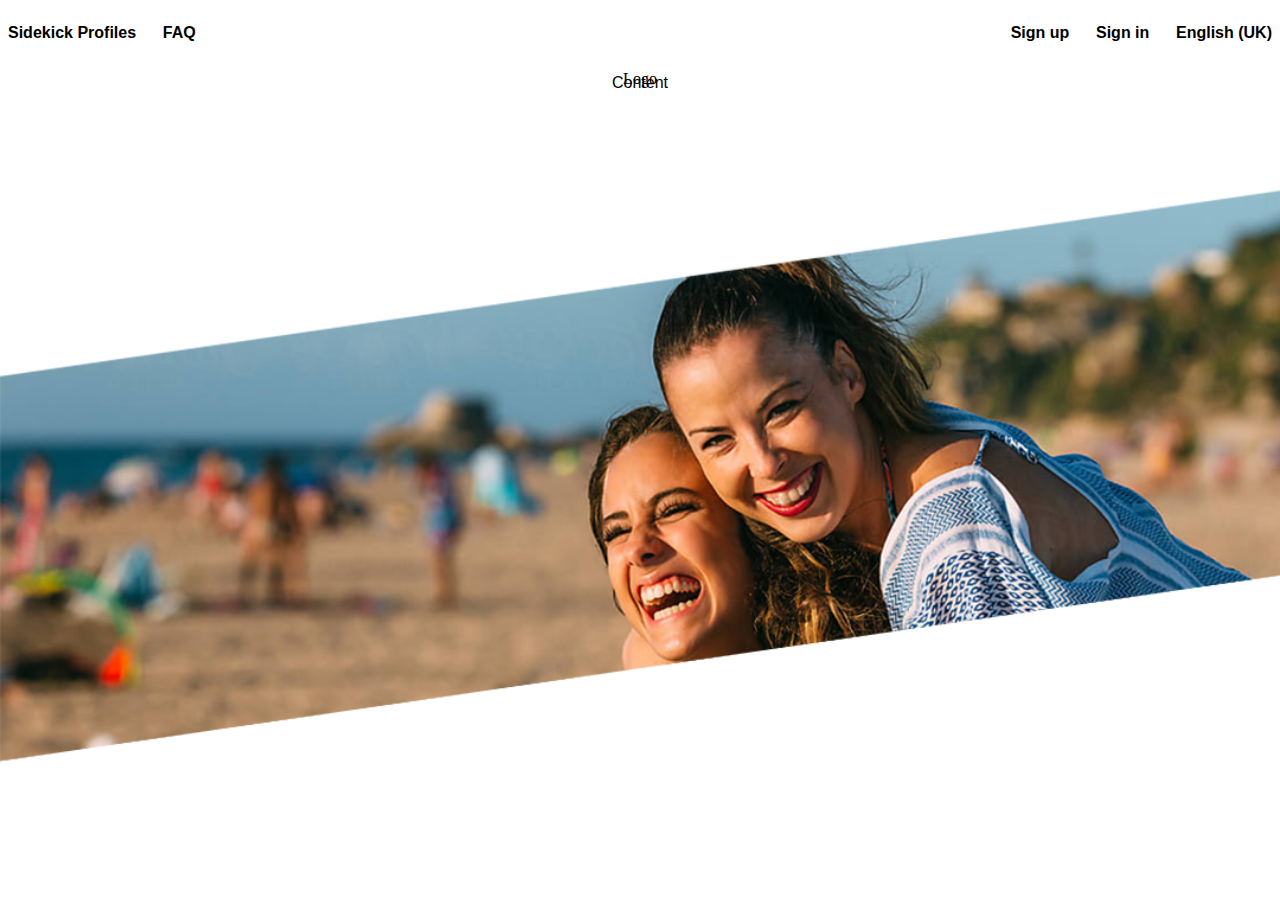
==== index.html @ 0674da80 "Added background and changed font" ====
<!DOCTYPE html>
<html>
    <head>
        <title>SideKick</title>
        <link rel="icon" href="./icon.png">
        <script type="text/javascript" src="./javascript.js"></script>
        <link rel = "stylesheet" type = "text/css" href = "styles.css" />
    </head>
    <body>
        <div class = "gridcontainer">
            <div  class = "lmenu">
               <p>Sidekick Profiles &nbsp;&nbsp;&nbsp;&nbsp;</p> 
               <p>FAQ</p>
            </div>
            <div class = "logo">
                <p>Logo</p>
            </div>
            <div class = "rmenu">
                <p>Sign up &nbsp;&nbsp;&nbsp;&nbsp;</p>
                <p>Sign in &nbsp;&nbsp;&nbsp;&nbsp;</p>
                <!--<select id="language" class="language">
                    <option value="english">English (UK)</option>
                    <option value="spanish">Spanish</option>
                    <option value="hindi">Hindi</option>
                    <option value="russian">Russian</option>
                </select> -->
                <p>English (UK)</p>
            </div>
            <div class="content">
                <p>Content</p>
               <!-- <button onclick="myFunction()">Click Me</button> -->
            </div>
        </div>


    </body>

</html>
---- styles.css ----
body{
     /* The image used */
  background-image: url("./background1.png");

  /* Full height */
  height: 100%;

  /* Center and scale the image nicely */
  background-position: center;
  background-repeat: no-repeat;
  background-size: cover;
}

.lmenu {
    grid-area: lmenu;
    /*border-style: solid;*/
    font-family: -apple-system, BlinkMacSystemFont, 'Segoe UI', Roboto, Oxygen, Ubuntu, Cantarell, 'Open Sans', 'Helvetica Neue', sans-serif;
    font-weight: bold;
}

.logo {
    grid-area: logo;
    /*border-style: solid;*/
    position: fixed;
width: 500px;
height: 200px;
top: 21.5%;
left: 50%;
margin-top: -140px; /* Negative half of height. */
margin-left: -250px; /* Negative half of width. */
}


.rmenu {
    grid-area: rmenu;
    /*border-style: solid;*/
    font-family: -apple-system, BlinkMacSystemFont, 'Segoe UI', Roboto, Oxygen, Ubuntu, Cantarell, 'Open Sans', 'Helvetica Neue', sans-serif;
    font-weight: bold;
}


.fspace {
    grid-area: fspace;
   /*border-style: solid;*/
}

.content {
    grid-area: content;
    /*border-style: solid;*/
    font-family: -apple-system, BlinkMacSystemFont, 'Segoe UI', Roboto, Oxygen, Ubuntu, Cantarell, 'Open Sans', 'Helvetica Neue', sans-serif;

}


div.lmenu{
    text-align: left;
}

div.rmenu {
    text-align: right;    
}
div.fspace {
    text-align: center;
}

div.logo {
    text-align: center;
}

div.content{
    text-align: center;
}

div.exinfo{
    text-align: center;
}

.gridcontainer{
    display: grid;
    grid-template-areas:'lmenu    lmenu    logo     logo     rmenu    rmenu'
                        'lmenu    lmenu    logo     logo     rmenu    rmenu'
                        'content  content  content  content  content  content'
                        'content  content  content  content  content  content'
                        'content  content  content  content  content  content'
                        'content  content  content  content  content  content'                  
                        ;
}

.lmenu p {
    display: inline-block;
}

.rmenu p{
    display: inline-block;
}

#language {
    border-right: solid white;
    border-left: solid white;
    border-bottom: solid white;
    border-top: solid white;
    font-family: -apple-system, BlinkMacSystemFont, 'Segoe UI', Roboto, Oxygen, Ubuntu, Cantarell, 'Open Sans', 'Helvetica Neue', sans-serif;
    font-weight: bold;
}

.language{
    color: solid white;
}

.language:visited {
    color:solid white;
} 

.language:hover {
    color: solid white;
    border: 0px;
} 

.language:active {
    color: solid white;
}

html, body {
    position: fixed;
    top: 0;
    bottom: 0;
    left: 0;
    right: 0;
}
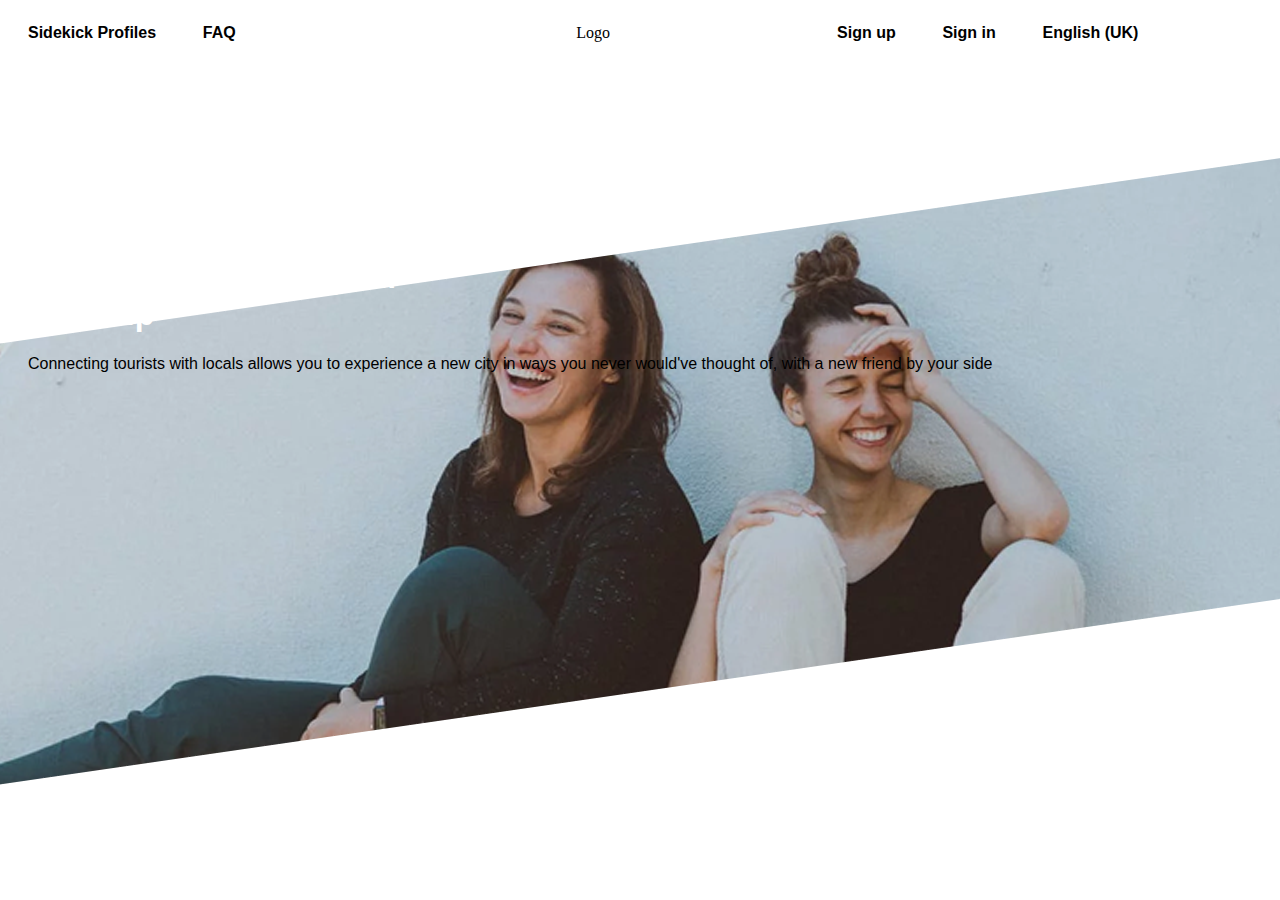
==== commit c0dbeccb: "Updated content font size, added information and updated CSS" ====
--- a/index.html
+++ b/index.html
@@ -26,8 +26,15 @@
                 </select> -->
                 <p>English (UK)</p>
             </div>
+            <div class="fspace">
+                <br><br><br><br><br>
+                <br><br><br><br><br>
+            </div>
             <div class="content">
-                <p>Content</p>
+                <div class="title" id="title">
+                    <h1>Make your next trip your <br>best trip</h1>
+                </div>
+                <p>Connecting tourists with locals allows you to experience a new city in ways you never would've thought of, with a new friend by your side</p>
                <!-- <button onclick="myFunction()">Click Me</button> -->
             </div>
         </div>
--- a/styles.css
+++ b/styles.css
@@ -1,10 +1,11 @@
 
 body{
      /* The image used */
-  background-image: url("./background1.png");
+  /*background-image: url("./background1.png");*/
+  background: url("./background1.png");
 
   /* Full height */
-  height: 100%;
+  /*height: 100%;*/
 
   /* Center and scale the image nicely */
   background-position: center;
@@ -22,13 +23,13 @@
 .logo {
     grid-area: logo;
     /*border-style: solid;*/
-    position: fixed;
-width: 500px;
-height: 200px;
-top: 21.5%;
-left: 50%;
-margin-top: -140px; /* Negative half of height. */
-margin-left: -250px; /* Negative half of width. */
+    /*position: fixed;
+    width: 500px;
+    height: 200px;
+    top: 21.5%;
+    left: 50%;
+    margin-top: -140px; 
+    margin-left: -250px; Negative half of width. */
 }
 
 
@@ -49,7 +50,7 @@
     grid-area: content;
     /*border-style: solid;*/
     font-family: -apple-system, BlinkMacSystemFont, 'Segoe UI', Roboto, Oxygen, Ubuntu, Cantarell, 'Open Sans', 'Helvetica Neue', sans-serif;
-
+    padding-left: 20px;
 }
 
 
@@ -58,7 +59,7 @@
 }
 
 div.rmenu {
-    text-align: right;    
+    text-align: center;    
 }
 div.fspace {
     text-align: center;
@@ -69,7 +70,7 @@
 }
 
 div.content{
-    text-align: center;
+    text-align: left;
 }
 
 div.exinfo{
@@ -80,7 +81,7 @@
     display: grid;
     grid-template-areas:'lmenu    lmenu    logo     logo     rmenu    rmenu'
                         'lmenu    lmenu    logo     logo     rmenu    rmenu'
-                        'content  content  content  content  content  content'
+                        'fspace   fspace   fspace   fspace   fspace   fspace'
                         'content  content  content  content  content  content'
                         'content  content  content  content  content  content'
                         'content  content  content  content  content  content'                  
@@ -89,20 +90,15 @@
 
 .lmenu p {
     display: inline-block;
+    padding-left: 20px;
 }
 
 .rmenu p{
     display: inline-block;
+    padding-right: 20px;
 }
 
-#language {
-    border-right: solid white;
-    border-left: solid white;
-    border-bottom: solid white;
-    border-top: solid white;
-    font-family: -apple-system, BlinkMacSystemFont, 'Segoe UI', Roboto, Oxygen, Ubuntu, Cantarell, 'Open Sans', 'Helvetica Neue', sans-serif;
-    font-weight: bold;
-}
+
 
 .language{
     color: solid white;
@@ -127,4 +123,18 @@
     bottom: 0;
     left: 0;
     right: 0;
+}
+
+/*ids*/
+#language {
+    border-right: solid white;
+    border-left: solid white;
+    border-bottom: solid white;
+    border-top: solid white;
+    font-family: -apple-system, BlinkMacSystemFont, 'Segoe UI', Roboto, Oxygen, Ubuntu, Cantarell, 'Open Sans', 'Helvetica Neue', sans-serif;
+    font-weight: bold;
+}
+
+#title {
+    color:white;
 }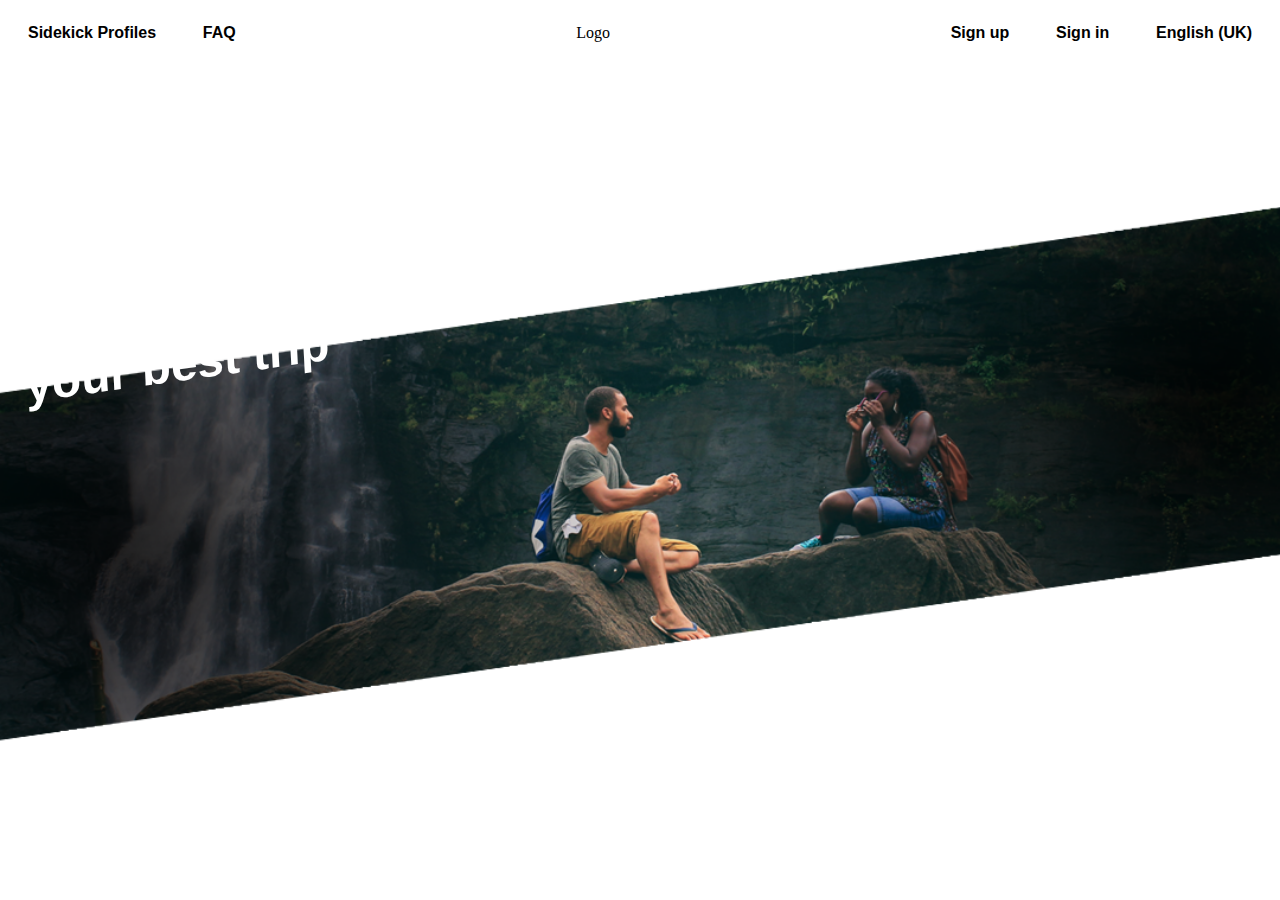
==== commit 12e98402: "Updated background image and content placement" ====
--- a/index.html
+++ b/index.html
@@ -27,14 +27,21 @@
                 <p>English (UK)</p>
             </div>
             <div class="fspace">
-                <br><br><br><br><br>
-                <br><br><br><br><br>
+                <br><br><br><br>
+                <br><br><br>
             </div>
             <div class="content">
                 <div class="title" id="title">
-                    <h1>Make your next trip your <br>best trip</h1>
+                    <h1>Make your next trip <br> your best trip</h1>
                 </div>
-                <p>Connecting tourists with locals allows you to experience a new city in ways you never would've thought of, with a new friend by your side</p>
+                <br><br><br><br><br>
+                <!--
+                <div class="info">
+                    <p>Connecting tourists with locals <br>
+                        allows you to experience a new city <br>
+                        in ways you never would've thought <br>
+                        of, with a new friend by your side.</p>
+                </div>               -->
                <!-- <button onclick="myFunction()">Click Me</button> -->
             </div>
         </div>
--- a/styles.css
+++ b/styles.css
@@ -1,21 +1,13 @@
-
 body{
-     /* The image used */
-  /*background-image: url("./background1.png");*/
-  background: url("./background1.png");
-
-  /* Full height */
-  /*height: 100%;*/
-
-  /* Center and scale the image nicely */
-  background-position: center;
-  background-repeat: no-repeat;
-  background-size: cover;
+    background: url("./background1.png");
+    height: 100%;
+    background-position: center;
+    background-repeat: no-repeat;
+    background-size: cover;
 }
 
 .lmenu {
     grid-area: lmenu;
-    /*border-style: solid;*/
     font-family: -apple-system, BlinkMacSystemFont, 'Segoe UI', Roboto, Oxygen, Ubuntu, Cantarell, 'Open Sans', 'Helvetica Neue', sans-serif;
     font-weight: bold;
 }
@@ -50,7 +42,7 @@
     grid-area: content;
     /*border-style: solid;*/
     font-family: -apple-system, BlinkMacSystemFont, 'Segoe UI', Roboto, Oxygen, Ubuntu, Cantarell, 'Open Sans', 'Helvetica Neue', sans-serif;
-    padding-left: 20px;
+    padding-left: 10px;
 }
 
 
@@ -59,7 +51,7 @@
 }
 
 div.rmenu {
-    text-align: center;    
+    text-align: right;    
 }
 div.fspace {
     text-align: center;
@@ -77,6 +69,7 @@
     text-align: center;
 }
 
+/*classes*/
 .gridcontainer{
     display: grid;
     grid-template-areas:'lmenu    lmenu    logo     logo     rmenu    rmenu'
@@ -97,8 +90,6 @@
     display: inline-block;
     padding-right: 20px;
 }
-
-
 
 .language{
     color: solid white;
@@ -125,6 +116,15 @@
     right: 0;
 }
 
+.title{
+    transform: rotate(-8deg) skew(-5deg);
+    font-size: x-large;
+}
+
+.info{
+    background-color:  rgb(255, 230, 149);
+}
+
 /*ids*/
 #language {
     border-right: solid white;
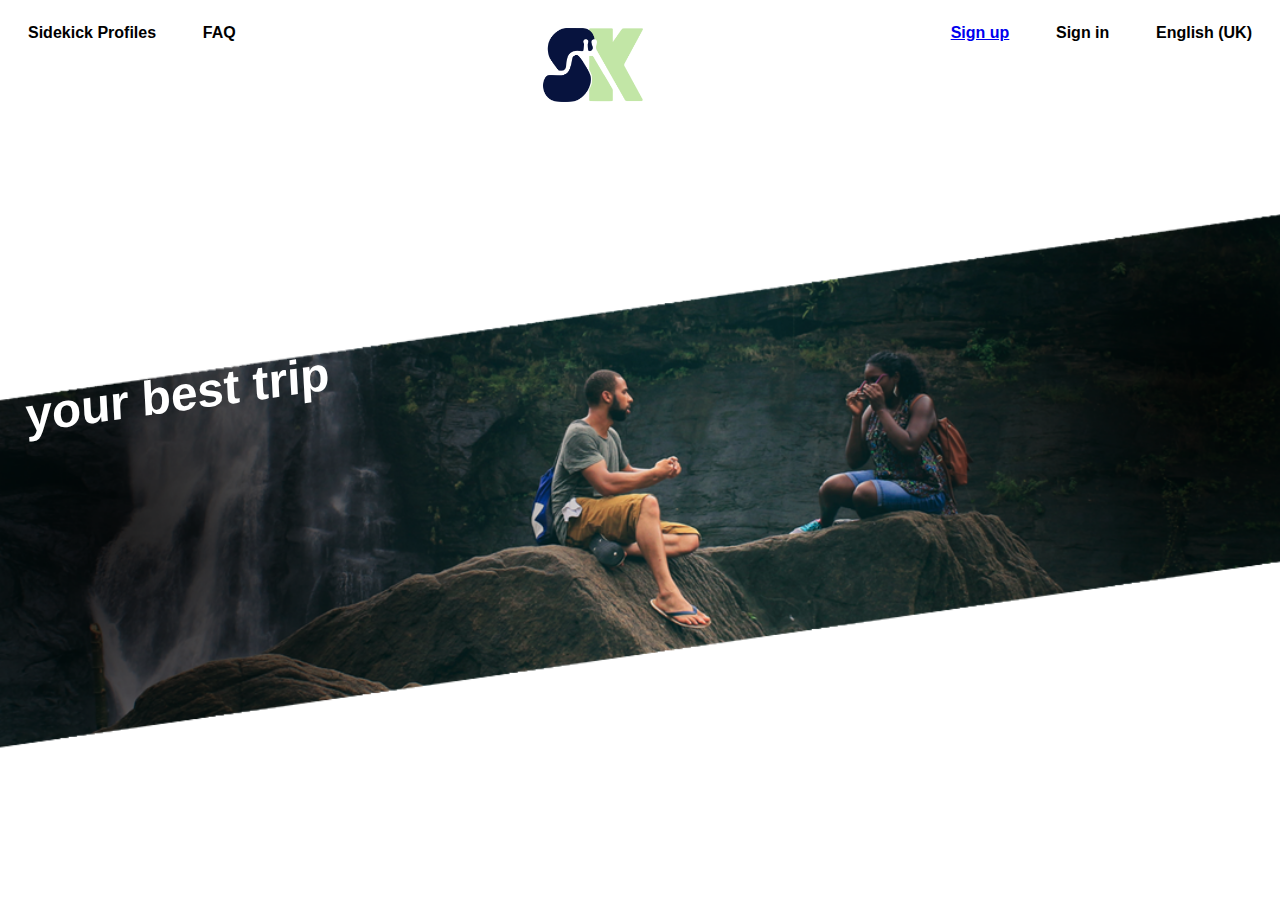
==== commit 9d5a8d08: "Update index, added signup page and new CSS for signup page" ====
--- a/index.html
+++ b/index.html
@@ -6,18 +6,21 @@
         <script type="text/javascript" src="./javascript.js"></script>
         <link rel = "stylesheet" type = "text/css" href = "styles.css" />
     </head>
-    <body>
+    <body class="body" id="body">
         <div class = "gridcontainer">
             <div  class = "lmenu">
-               <p>Sidekick Profiles &nbsp;&nbsp;&nbsp;&nbsp;</p> 
-               <p>FAQ</p>
+                <p id="profiles" onclick="myFunction()"><a class="pointer-link">Sidekick Profiles</a></p>
+                &nbsp;&nbsp;&nbsp;&nbsp;
+                <p id="faq" onclick="myFunction()"><a class="pointer-link">FAQ</a></p>
             </div>
             <div class = "logo">
-                <p>Logo</p>
+                <a href="index.html"><img id="logophoto" src="./logo.png"><img></a>
             </div>
             <div class = "rmenu">
-                <p>Sign up &nbsp;&nbsp;&nbsp;&nbsp;</p>
-                <p>Sign in &nbsp;&nbsp;&nbsp;&nbsp;</p>
+                <p id="signup" onclick="myFunction()"><a href= "./signup.html"class="pointer-link">Sign up</a></p>
+                &nbsp;&nbsp;&nbsp;&nbsp;
+                <p id="signin"><a class="pointer-link">Sign in</a></p>
+                &nbsp;&nbsp;&nbsp;&nbsp;
                 <!--<select id="language" class="language">
                     <option value="english">English (UK)</option>
                     <option value="spanish">Spanish</option>
@@ -27,13 +30,14 @@
                 <p>English (UK)</p>
             </div>
             <div class="fspace">
-                <br><br><br><br>
+                <br><br><br>
                 <br><br><br>
             </div>
             <div class="content">
                 <div class="title" id="title">
                     <h1>Make your next trip <br> your best trip</h1>
                 </div>
+
                 <br><br><br><br><br>
                 <!--
                 <div class="info">
@@ -48,5 +52,4 @@
 
 
     </body>
-
 </html>--- a/styles.css
+++ b/styles.css
@@ -14,20 +14,14 @@
 
 .logo {
     grid-area: logo;
-    /*border-style: solid;*/
-    /*position: fixed;
-    width: 500px;
-    height: 200px;
-    top: 21.5%;
-    left: 50%;
-    margin-top: -140px; 
-    margin-left: -250px; Negative half of width. */
 }
 
+.logophoto {
+    text-decoration: none;
+}
 
 .rmenu {
     grid-area: rmenu;
-    /*border-style: solid;*/
     font-family: -apple-system, BlinkMacSystemFont, 'Segoe UI', Roboto, Oxygen, Ubuntu, Cantarell, 'Open Sans', 'Helvetica Neue', sans-serif;
     font-weight: bold;
 }
@@ -35,12 +29,10 @@
 
 .fspace {
     grid-area: fspace;
-   /*border-style: solid;*/
 }
 
 .content {
     grid-area: content;
-    /*border-style: solid;*/
     font-family: -apple-system, BlinkMacSystemFont, 'Segoe UI', Roboto, Oxygen, Ubuntu, Cantarell, 'Open Sans', 'Helvetica Neue', sans-serif;
     padding-left: 10px;
 }
@@ -70,6 +62,10 @@
 }
 
 /*classes*/
+.pointer-link { 
+    cursor: pointer; 
+} 
+
 .gridcontainer{
     display: grid;
     grid-template-areas:'lmenu    lmenu    logo     logo     rmenu    rmenu'
@@ -137,4 +133,13 @@
 
 #title {
     color:white;
+}
+
+#logophoto{
+    padding-top: 20px;
+    width: 100px;
+}
+
+#signup, signin{
+    cursor: hover;
 }